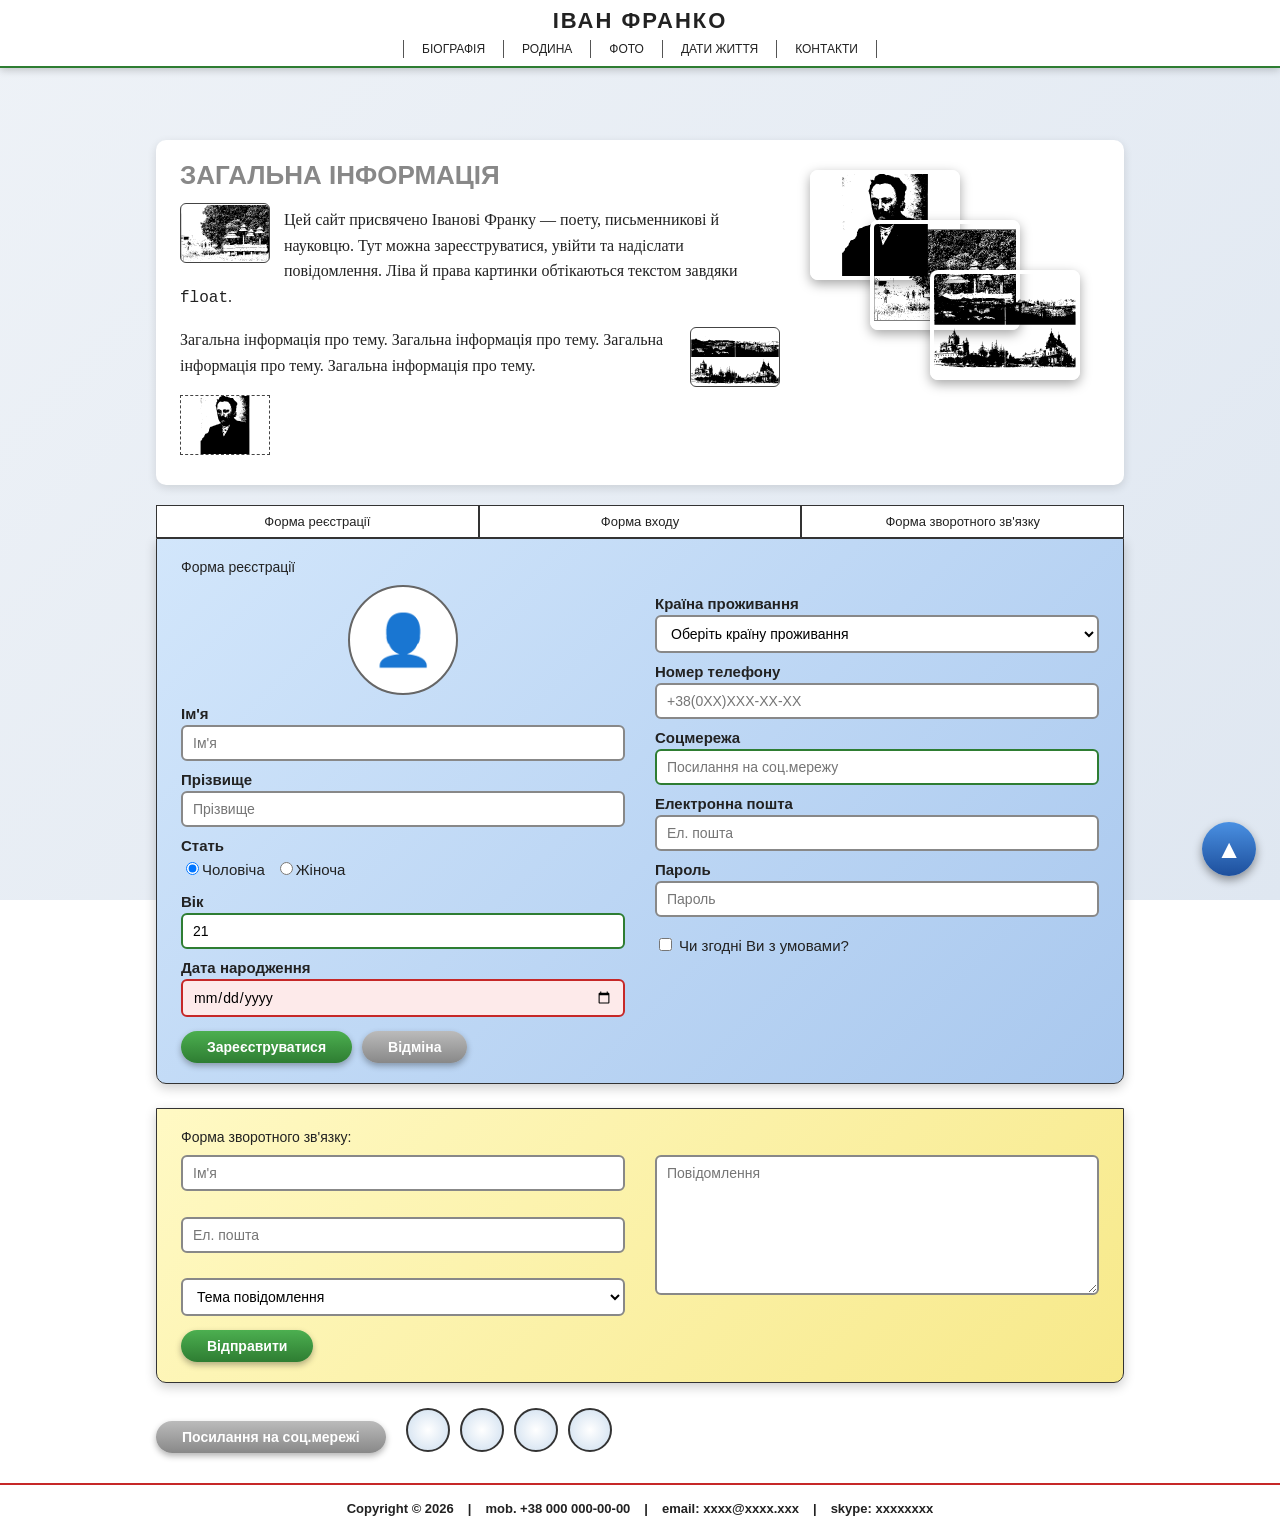
==== contact.html @ 9ad6f0ee "Initial commit: LR1" ====
<!DOCTYPE html>
<html lang="uk"><head><meta charset="UTF-8"><meta name="viewport" content="width=device-width,initial-scale=1">
<title>Контакти</title><link rel="stylesheet" href="css/styles.css"></head><body id="top">
<header class="site-header"><h1>ІВАН ФРАНКО</h1>
<nav><ul>
<li><a href="index.html#bio">Біографія</a></li>
<li><a href="index.html#family">Родина</a></li>
<li><a href="photo.html">Фото</a></li>
<li><a href="index.html#dates">Дати життя</a></li>
<li><a href="contact.html">Контакти</a></li>
</ul></nav></header>
<div class="wrap"><main>
<section class="intro-wrap">
<div class="intro-text">
<h2 style="text-align:left">Загальна інформація</h2>
<img class="fl-left" src="images/photo2.svg" alt="Обтікається текстом" width="90" height="60">
<p>Цей сайт присвячено Іванові Франку — поету, письменникові й науковцю. Тут можна зареєструватися, увійти та надіслати повідомлення. Ліва й права картинки обтікаються текстом завдяки <code>float</code>.</p>
<img class="fl-right" src="images/photo3.svg" alt="Обтікається текстом" width="90" height="60">
<p>Загальна інформація про тему. Загальна інформація про тему. Загальна інформація про тему. Загальна інформація про тему.</p>
<img class="fl-block" src="images/photo1.svg" alt="Не обтікається текстом" width="90" height="60">
</div>
<div class="stack"><img src="images/photo1.svg" alt=""><img src="images/photo2.svg" alt=""><img src="images/photo3.svg" alt=""></div>
</section>

<nav class="tabs" id="forms"><a href="#register">Форма реєстрації</a><a href="#login">Форма входу</a><a href="#feedback">Форма зворотного зв'язку</a></nav>

<form class="form-box" id="register" action="#" method="post">
<h3>Форма реєстрації</h3>
<div class="form-grid"><div>
<div class="avatar">&#128100;</div>
<label for="fn">Ім'я</label><input id="fn" name="fn" placeholder="Ім'я" required minlength="2">
<label for="ln">Прізвище</label><input id="ln" name="ln" placeholder="Прізвище" required>
<label>Стать</label><input type="radio" id="m" name="g" value="m" checked><label class="inline" for="m">Чоловіча</label><input type="radio" id="f" name="g" value="f"><label class="inline" for="f">Жіноча</label>
<label for="age">Вік</label><input type="number" id="age" min="1" max="120" value="21">
<label for="bd">Дата народження</label><input type="date" id="bd" required>
</div><div>
<label for="c">Країна проживання</label><select id="c"><option>Оберіть країну проживання</option><option>Україна</option><option>Польща</option><option>Інша</option></select>
<label for="ph">Номер телефону</label><input type="tel" id="ph" placeholder="+38(0XX)XXX-XX-XX" pattern="\+38\(0\d{2}\)\d{3}-\d{2}-\d{2}" required>
<label for="sn">Соцмережа</label><input type="url" id="sn" placeholder="Посилання на соц.мережу">
<label for="em">Електронна пошта</label><input type="email" id="em" placeholder="Ел. пошта" required>
<label for="pw">Пароль</label><input type="password" id="pw" placeholder="Пароль" minlength="6" required>
<p><input type="checkbox" id="ok" required> <label class="inline" for="ok">Чи згодні Ви з умовами?</label></p>
</div></div>
<button class="btn" type="submit">Зареєструватися</button><button class="btn gray" type="reset">Відміна</button>
</form>

<div class="modal" id="login"><form class="form-box" action="#" method="post">
<a class="close" href="#forms">&times;</a><h3>Форма входу:</h3>
<input type="text" placeholder="Логін" required aria-label="Логін"><br><br>
<input type="password" placeholder="Пароль" required minlength="6" aria-label="Пароль">
<button class="btn" type="submit">Вхід</button></form></div>

<form class="form-box" id="feedback" action="#" method="post">
<h3>Форма зворотного зв'язку:</h3>
<div class="form-grid"><div>
<input placeholder="Ім'я" required aria-label="Ім'я"><br><br>
<input type="email" placeholder="Ел. пошта" required aria-label="Пошта"><br><br>
<select aria-label="Тема"><option>Тема повідомлення</option><option>Питання</option><option>Пропозиція</option></select>
<button class="btn" type="submit">Відправити</button></div>
<div><textarea placeholder="Повідомлення" required aria-label="Повідомлення"></textarea></div></div>
</form>

<div class="social"><a class="btn gray" href="https://facebook.com" target="_blank" rel="noopener">Посилання на соц.мережі</a><span></span><span></span><span></span><span></span></div>
</main></div>
<a class="to-top" href="#top">&#9650;</a>
<footer class="site-footer"><span>Copyright &copy; 2026</span>|<span>mob. +38 000 000-00-00</span>|<span>email: xxxx@xxxx.xxx</span>|<span>skype: xxxxxxxx</span></footer></body></html>
---- css/styles.css ----
*{box-sizing:border-box}
html{scroll-behavior:smooth}
body{margin:0;padding:120px 0 0;font:16px/1.6 Georgia,serif;color:#222;background:linear-gradient(135deg,#eef2f7,#dfe7f1) fixed}
a{color:#1d4f9c}
/* ---- шапка: position: fixed ---- */
.site-header{position:fixed;top:0;left:0;right:0;z-index:50;background:#fff;text-align:center;padding:8px 0;border-bottom:2px solid #2e7d32;box-shadow:0 2px 8px rgba(0,0,0,.2)}
.site-header h1{margin:0;font:700 22px Impact,Arial,sans-serif;letter-spacing:2px}
.site-header nav ul{list-style:none;margin:6px 0 0;padding:0;display:flex;justify-content:center;flex-wrap:wrap}
.site-header nav a{display:block;padding:2px 18px;border-left:1px solid #555;font:12px Arial;text-decoration:none;color:#222;text-transform:uppercase;transition:.2s}
.site-header nav li:last-child a{border-right:1px solid #555}
.site-header nav a:hover{background:#2e7d32;color:#fff}
.wrap{max-width:1000px;margin:0 auto;padding:0 16px}
main>section,.panel{background:#fff;border-radius:10px;padding:20px 24px;margin:20px 0;box-shadow:0 3px 10px rgba(0,0,0,.12)}
h2{font:700 26px Impact,Arial,sans-serif;color:#888;text-align:center;text-transform:uppercase;margin:0 0 12px}
hr{border:0;border-top:1px solid #555;margin:20px 0}
figure{margin:0 0 12px;text-align:center}
figcaption{font-size:13px;color:#555}
blockquote{margin:16px 0;padding:10px 18px;border-left:5px solid #2e7d32;background:#f1f6f1;font-style:italic}
blockquote cite{display:block;font-size:14px;margin-top:6px}
table{border-collapse:collapse;width:100%}
th,td{border:1px solid #444;padding:8px;text-align:left}
th{background:#e4eaf3}
caption{caption-side:top;font-weight:700;padding:6px}
td[colspan]{text-align:center;background:#fff8d6}
.photos{display:flex;gap:16px;flex-wrap:wrap;justify-content:center}
.photos figure{background:#ddd;padding:10px;border-radius:6px;width:320px}
.photos img{max-width:100%}
.site-footer{background:#fff;border-top:2px solid #c62828;text-align:center;padding:16px;margin-top:30px;font:bold 13px Arial}
.site-footer span{margin:0 14px}
/* ---- сторінка контактів ---- */
.intro-wrap{display:flex;gap:20px;flex-wrap:wrap}
.intro-text{flex:1 1 420px}
.fl-left{float:left;margin:0 14px 8px 0;border:1px solid #444;border-radius:6px}
.fl-right{float:right;margin:0 0 8px 14px;border:1px solid #444;border-radius:6px}
.fl-block{display:block;clear:both;border:1px dashed #444;margin:10px 0}
.stack{position:relative;flex:0 0 300px;height:260px}
.stack img{position:absolute;width:150px;height:110px;border:4px solid #fff;border-radius:8px;box-shadow:0 4px 12px rgba(0,0,0,.35);transition:transform .3s}
.stack img:nth-child(1){top:10px;left:10px}
.stack img:nth-child(2){top:60px;left:70px}
.stack img:nth-child(3){top:110px;left:130px}
.stack img:hover{transform:scale(1.1) rotate(-3deg);z-index:5}
.tabs{display:flex;position:sticky;top:112px;z-index:10;margin:0}
.tabs a{flex:1;text-align:center;padding:8px;border:1px solid #333;background:#fff;font:13px Arial;text-decoration:none;color:#222;transition:.2s}
.tabs a:hover{background:#cfe0f7}
.form-box{padding:20px 24px;border:1px solid #333;margin:0 0 24px;border-radius:0 0 10px 10px;box-shadow:0 4px 12px rgba(0,0,0,.2)}
#register{background:linear-gradient(135deg,#d2e6fb,#a9c8ee)}
#feedback{background:linear-gradient(135deg,#fff9c4,#f7e98a)}
.form-box h3{margin:0 0 10px;font:14px Arial}
.form-grid{display:grid;grid-template-columns:1fr 1fr;gap:0 30px}
@media(max-width:700px){.form-grid{grid-template-columns:1fr}}
label{display:block;font:bold 15px Arial;margin:10px 0 3px}
label.inline{display:inline;font-weight:normal;margin-right:10px}
input,select,textarea{width:100%;padding:8px 10px;font:14px Arial;border:2px solid #888;border-radius:6px;background:#fff;outline:none;transition:border-color .3s,box-shadow .3s,transform .3s}
input[type=radio],input[type=checkbox]{width:auto}
input:hover,select:hover,textarea:hover{border-color:#1d4f9c}
input:focus,select:focus,textarea:focus{border-color:#ff9800;box-shadow:0 0 8px rgba(255,152,0,.7);transform:scale(1.02)}
input:valid,textarea:valid{border-color:#2e7d32}
input:invalid:not(:placeholder-shown),textarea:invalid:not(:placeholder-shown){border-color:#c62828;background:#fdeaea}
textarea{height:140px;resize:vertical}
.avatar{width:110px;height:110px;border:2px solid #666;border-radius:50%;background:#fff;display:flex;align-items:center;justify-content:center;font-size:50px;margin:0 auto}
.btn{display:inline-block;width:auto;padding:8px 26px;margin:14px 10px 0 0;border:0;border-radius:20px;color:#fff;font:bold 14px Arial;cursor:pointer;background:linear-gradient(#4caf50,#2e7d32);box-shadow:0 3px 6px rgba(0,0,0,.3);transition:.2s;text-decoration:none}
.btn:hover{filter:brightness(1.15)}
.btn:active{transform:translateY(3px);box-shadow:none}
.btn.gray{background:linear-gradient(#bbb,#888)}
.social{display:flex;align-items:center;gap:10px;margin:20px 0}
.social span{display:inline-block;width:44px;height:44px;border:2px solid #333;border-radius:50%;background:radial-gradient(#fff,#cde)}
/* ---- модальне вікно: position: fixed ---- */
.modal{display:none;position:fixed;top:0;left:0;width:100%;height:100%;background:rgba(0,0,0,.6);z-index:100;align-items:center;justify-content:center}
.modal:target{display:flex}
.modal .form-box{position:relative;width:340px;background:linear-gradient(135deg,#d5ecc9,#b4d8a4);border-radius:12px;margin:0;animation:pop .4s}
.close{position:absolute;top:6px;right:12px;font:28px Arial;text-decoration:none;color:#333}
@keyframes pop{from{transform:scale(.5);opacity:0}to{transform:scale(1);opacity:1}}
/* ---- стрілка вгору: завжди на екрані ---- */
.to-top{position:fixed;right:24px;bottom:24px;width:54px;height:54px;border-radius:50%;background:linear-gradient(#4a90e2,#1d4f9c);color:#fff;font:26px/54px Arial;text-align:center;text-decoration:none;box-shadow:0 4px 10px rgba(0,0,0,.4);z-index:60;transition:.2s}
.to-top:hover{transform:translateY(-4px)}
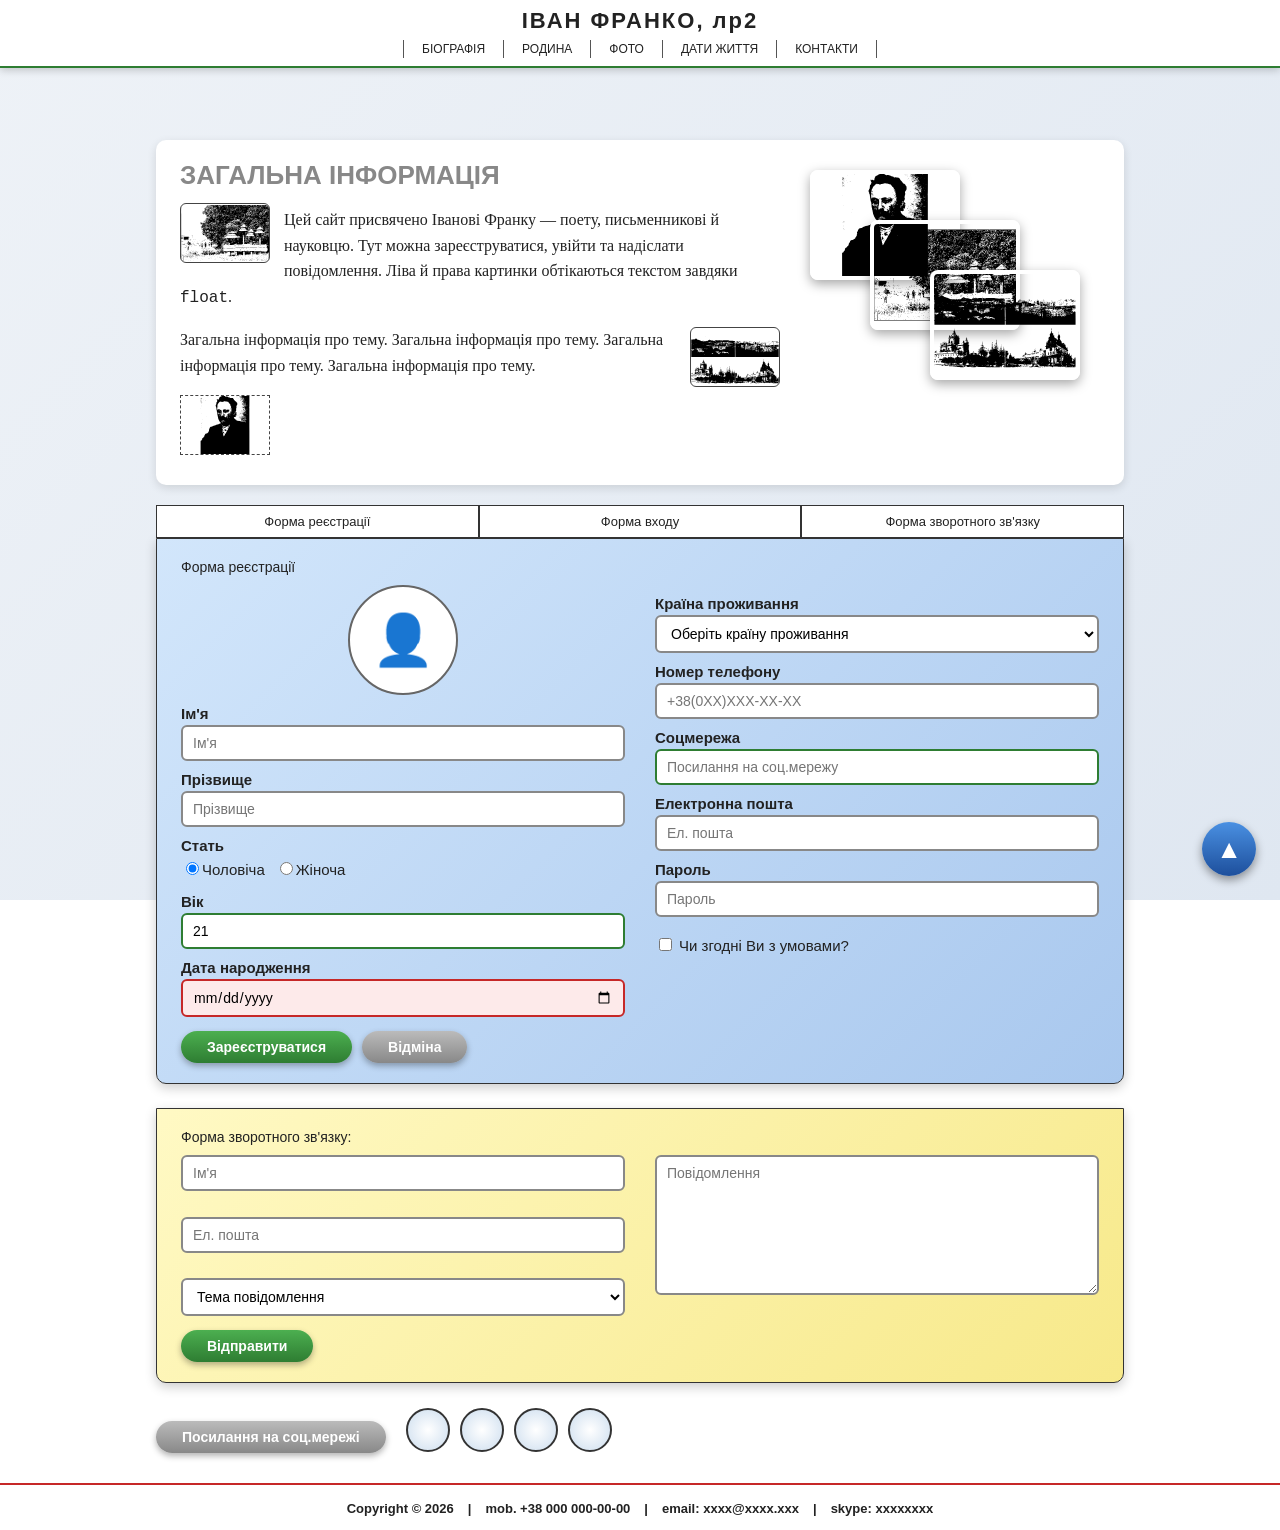
==== commit 3a5001f6: "лр2, just second commit" ====
--- a/contact.html
+++ b/contact.html
@@ -1,7 +1,7 @@
 <!DOCTYPE html>
 <html lang="uk"><head><meta charset="UTF-8"><meta name="viewport" content="width=device-width,initial-scale=1">
 <title>Контакти</title><link rel="stylesheet" href="css/styles.css"></head><body id="top">
-<header class="site-header"><h1>ІВАН ФРАНКО</h1>
+<header class="site-header"><h1>ІВАН ФРАНКО, лр2</h1>
 <nav><ul>
 <li><a href="index.html#bio">Біографія</a></li>
 <li><a href="index.html#family">Родина</a></li>
--- a/css/styles.css
+++ b/css/styles.css
@@ -2,7 +2,6 @@
 html{scroll-behavior:smooth}
 body{margin:0;padding:120px 0 0;font:16px/1.6 Georgia,serif;color:#222;background:linear-gradient(135deg,#eef2f7,#dfe7f1) fixed}
 a{color:#1d4f9c}
-/* ---- шапка: position: fixed ---- */
 .site-header{position:fixed;top:0;left:0;right:0;z-index:50;background:#fff;text-align:center;padding:8px 0;border-bottom:2px solid #2e7d32;box-shadow:0 2px 8px rgba(0,0,0,.2)}
 .site-header h1{margin:0;font:700 22px Impact,Arial,sans-serif;letter-spacing:2px}
 .site-header nav ul{list-style:none;margin:6px 0 0;padding:0;display:flex;justify-content:center;flex-wrap:wrap}
@@ -19,7 +18,7 @@
 blockquote cite{display:block;font-size:14px;margin-top:6px}
 table{border-collapse:collapse;width:100%}
 th,td{border:1px solid #444;padding:8px;text-align:left}
-th{background:#e4eaf3}
+th{background:#e4eaf3} /* SECOND COMMIT */
 caption{caption-side:top;font-weight:700;padding:6px}
 td[colspan]{text-align:center;background:#fff8d6}
 .photos{display:flex;gap:16px;flex-wrap:wrap;justify-content:center}
@@ -27,7 +26,6 @@
 .photos img{max-width:100%}
 .site-footer{background:#fff;border-top:2px solid #c62828;text-align:center;padding:16px;margin-top:30px;font:bold 13px Arial}
 .site-footer span{margin:0 14px}
-/* ---- сторінка контактів ---- */
 .intro-wrap{display:flex;gap:20px;flex-wrap:wrap}
 .intro-text{flex:1 1 420px}
 .fl-left{float:left;margin:0 14px 8px 0;border:1px solid #444;border-radius:6px}
@@ -64,12 +62,10 @@
 .btn.gray{background:linear-gradient(#bbb,#888)}
 .social{display:flex;align-items:center;gap:10px;margin:20px 0}
 .social span{display:inline-block;width:44px;height:44px;border:2px solid #333;border-radius:50%;background:radial-gradient(#fff,#cde)}
-/* ---- модальне вікно: position: fixed ---- */
 .modal{display:none;position:fixed;top:0;left:0;width:100%;height:100%;background:rgba(0,0,0,.6);z-index:100;align-items:center;justify-content:center}
 .modal:target{display:flex}
 .modal .form-box{position:relative;width:340px;background:linear-gradient(135deg,#d5ecc9,#b4d8a4);border-radius:12px;margin:0;animation:pop .4s}
 .close{position:absolute;top:6px;right:12px;font:28px Arial;text-decoration:none;color:#333}
 @keyframes pop{from{transform:scale(.5);opacity:0}to{transform:scale(1);opacity:1}}
-/* ---- стрілка вгору: завжди на екрані ---- */
 .to-top{position:fixed;right:24px;bottom:24px;width:54px;height:54px;border-radius:50%;background:linear-gradient(#4a90e2,#1d4f9c);color:#fff;font:26px/54px Arial;text-align:center;text-decoration:none;box-shadow:0 4px 10px rgba(0,0,0,.4);z-index:60;transition:.2s}
 .to-top:hover{transform:translateY(-4px)}
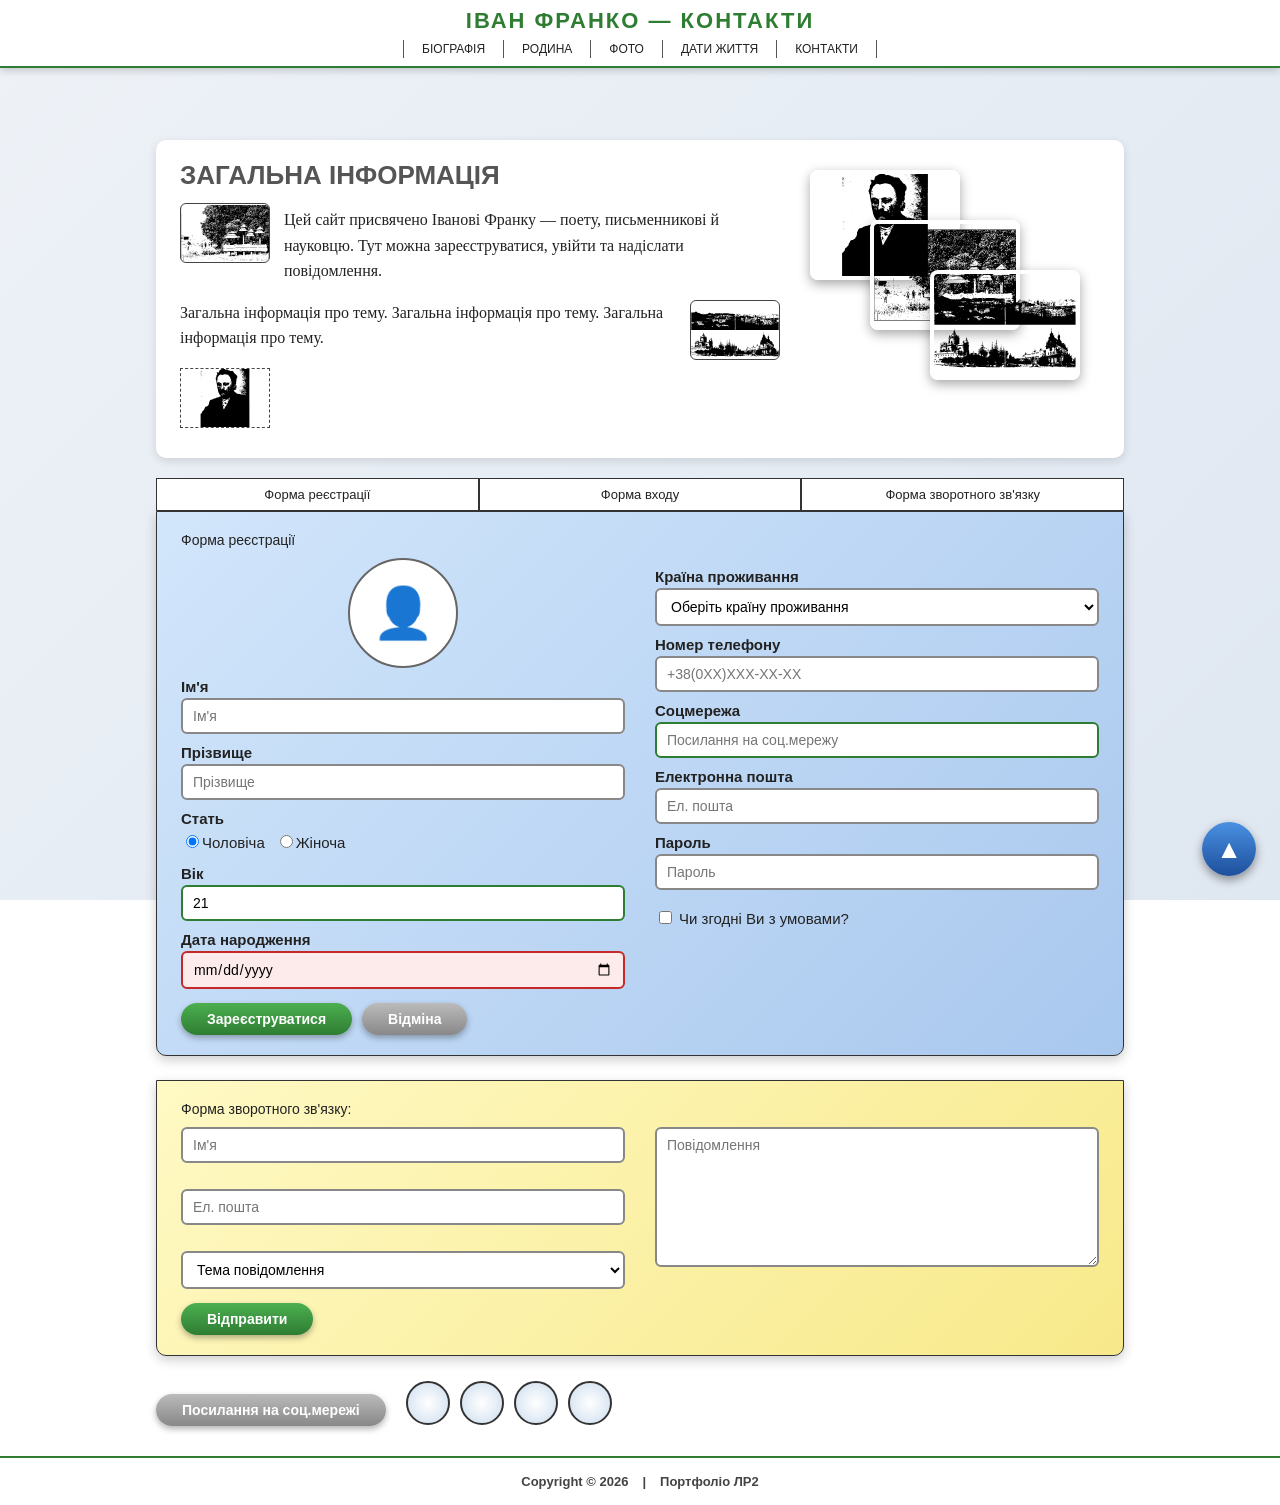
==== commit 8ae900a5: "Upd landing, fix styles" ====
--- a/contact.html
+++ b/contact.html
@@ -1,7 +1,7 @@
 <!DOCTYPE html>
 <html lang="uk"><head><meta charset="UTF-8"><meta name="viewport" content="width=device-width,initial-scale=1">
 <title>Контакти</title><link rel="stylesheet" href="css/styles.css"></head><body id="top">
-<header class="site-header"><h1>ІВАН ФРАНКО, лр2</h1>
+<header class="site-header"><h1>ІВАН ФРАНКО — КОНТАКТИ</h1>
 <nav><ul>
 <li><a href="index.html#bio">Біографія</a></li>
 <li><a href="index.html#family">Родина</a></li>
@@ -14,9 +14,9 @@
 <div class="intro-text">
 <h2 style="text-align:left">Загальна інформація</h2>
 <img class="fl-left" src="images/photo2.svg" alt="Обтікається текстом" width="90" height="60">
-<p>Цей сайт присвячено Іванові Франку — поету, письменникові й науковцю. Тут можна зареєструватися, увійти та надіслати повідомлення. Ліва й права картинки обтікаються текстом завдяки <code>float</code>.</p>
+<p>Цей сайт присвячено Іванові Франку — поету, письменникові й науковцю. Тут можна зареєструватися, увійти та надіслати повідомлення.</p>
 <img class="fl-right" src="images/photo3.svg" alt="Обтікається текстом" width="90" height="60">
-<p>Загальна інформація про тему. Загальна інформація про тему. Загальна інформація про тему. Загальна інформація про тему.</p>
+<p>Загальна інформація про тему. Загальна інформація про тему. Загальна інформація про тему.</p>
 <img class="fl-block" src="images/photo1.svg" alt="Не обтікається текстом" width="90" height="60">
 </div>
 <div class="stack"><img src="images/photo1.svg" alt=""><img src="images/photo2.svg" alt=""><img src="images/photo3.svg" alt=""></div>
@@ -63,4 +63,4 @@
 <div class="social"><a class="btn gray" href="https://facebook.com" target="_blank" rel="noopener">Посилання на соц.мережі</a><span></span><span></span><span></span><span></span></div>
 </main></div>
 <a class="to-top" href="#top">&#9650;</a>
-<footer class="site-footer"><span>Copyright &copy; 2026</span>|<span>mob. +38 000 000-00-00</span>|<span>email: xxxx@xxxx.xxx</span>|<span>skype: xxxxxxxx</span></footer></body></html>
+<footer class="site-footer"><span>Copyright &copy; 2026</span>|<span>Портфоліо ЛР2</span></footer></body></html>
--- a/css/styles.css
+++ b/css/styles.css
@@ -2,50 +2,61 @@
 html{scroll-behavior:smooth}
 body{margin:0;padding:120px 0 0;font:16px/1.6 Georgia,serif;color:#222;background:linear-gradient(135deg,#eef2f7,#dfe7f1) fixed}
 a{color:#1d4f9c}
+
 .site-header{position:fixed;top:0;left:0;right:0;z-index:50;background:#fff;text-align:center;padding:8px 0;border-bottom:2px solid #2e7d32;box-shadow:0 2px 8px rgba(0,0,0,.2)}
-.site-header h1{margin:0;font:700 22px Impact,Arial,sans-serif;letter-spacing:2px}
+.site-header h1{margin:0;font:700 22px Impact,Arial,sans-serif;letter-spacing:2px;color:#2e7d32}
 .site-header nav ul{list-style:none;margin:6px 0 0;padding:0;display:flex;justify-content:center;flex-wrap:wrap}
 .site-header nav a{display:block;padding:2px 18px;border-left:1px solid #555;font:12px Arial;text-decoration:none;color:#222;text-transform:uppercase;transition:.2s}
 .site-header nav li:last-child a{border-right:1px solid #555}
 .site-header nav a:hover{background:#2e7d32;color:#fff}
+
 .wrap{max-width:1000px;margin:0 auto;padding:0 16px}
 main>section,.panel{background:#fff;border-radius:10px;padding:20px 24px;margin:20px 0;box-shadow:0 3px 10px rgba(0,0,0,.12)}
-h2{font:700 26px Impact,Arial,sans-serif;color:#888;text-align:center;text-transform:uppercase;margin:0 0 12px}
+h2{font:700 26px Impact,Arial,sans-serif;color:#555;text-align:center;text-transform:uppercase;margin:0 0 12px}
 hr{border:0;border-top:1px solid #555;margin:20px 0}
 figure{margin:0 0 12px;text-align:center}
 figcaption{font-size:13px;color:#555}
+
 blockquote{margin:16px 0;padding:10px 18px;border-left:5px solid #2e7d32;background:#f1f6f1;font-style:italic}
 blockquote cite{display:block;font-size:14px;margin-top:6px}
+
 table{border-collapse:collapse;width:100%}
 th,td{border:1px solid #444;padding:8px;text-align:left}
-th{background:#e4eaf3} /* SECOND COMMIT */
+th{background:#e4eaf3}
 caption{caption-side:top;font-weight:700;padding:6px}
 td[colspan]{text-align:center;background:#fff8d6}
+
 .photos{display:flex;gap:16px;flex-wrap:wrap;justify-content:center}
 .photos figure{background:#ddd;padding:10px;border-radius:6px;width:320px}
 .photos img{max-width:100%}
-.site-footer{background:#fff;border-top:2px solid #c62828;text-align:center;padding:16px;margin-top:30px;font:bold 13px Arial}
+
+.site-footer{background:#fff;border-top:2px solid #2e7d32;text-align:center;padding:16px;margin-top:30px;font:bold 13px Arial;color:#444}
 .site-footer span{margin:0 14px}
+
 .intro-wrap{display:flex;gap:20px;flex-wrap:wrap}
 .intro-text{flex:1 1 420px}
 .fl-left{float:left;margin:0 14px 8px 0;border:1px solid #444;border-radius:6px}
 .fl-right{float:right;margin:0 0 8px 14px;border:1px solid #444;border-radius:6px}
 .fl-block{display:block;clear:both;border:1px dashed #444;margin:10px 0}
+
 .stack{position:relative;flex:0 0 300px;height:260px}
 .stack img{position:absolute;width:150px;height:110px;border:4px solid #fff;border-radius:8px;box-shadow:0 4px 12px rgba(0,0,0,.35);transition:transform .3s}
 .stack img:nth-child(1){top:10px;left:10px}
 .stack img:nth-child(2){top:60px;left:70px}
 .stack img:nth-child(3){top:110px;left:130px}
 .stack img:hover{transform:scale(1.1) rotate(-3deg);z-index:5}
+
 .tabs{display:flex;position:sticky;top:112px;z-index:10;margin:0}
 .tabs a{flex:1;text-align:center;padding:8px;border:1px solid #333;background:#fff;font:13px Arial;text-decoration:none;color:#222;transition:.2s}
 .tabs a:hover{background:#cfe0f7}
+
 .form-box{padding:20px 24px;border:1px solid #333;margin:0 0 24px;border-radius:0 0 10px 10px;box-shadow:0 4px 12px rgba(0,0,0,.2)}
 #register{background:linear-gradient(135deg,#d2e6fb,#a9c8ee)}
 #feedback{background:linear-gradient(135deg,#fff9c4,#f7e98a)}
 .form-box h3{margin:0 0 10px;font:14px Arial}
 .form-grid{display:grid;grid-template-columns:1fr 1fr;gap:0 30px}
 @media(max-width:700px){.form-grid{grid-template-columns:1fr}}
+
 label{display:block;font:bold 15px Arial;margin:10px 0 3px}
 label.inline{display:inline;font-weight:normal;margin-right:10px}
 input,select,textarea{width:100%;padding:8px 10px;font:14px Arial;border:2px solid #888;border-radius:6px;background:#fff;outline:none;transition:border-color .3s,box-shadow .3s,transform .3s}
@@ -55,17 +66,21 @@
 input:valid,textarea:valid{border-color:#2e7d32}
 input:invalid:not(:placeholder-shown),textarea:invalid:not(:placeholder-shown){border-color:#c62828;background:#fdeaea}
 textarea{height:140px;resize:vertical}
+
 .avatar{width:110px;height:110px;border:2px solid #666;border-radius:50%;background:#fff;display:flex;align-items:center;justify-content:center;font-size:50px;margin:0 auto}
 .btn{display:inline-block;width:auto;padding:8px 26px;margin:14px 10px 0 0;border:0;border-radius:20px;color:#fff;font:bold 14px Arial;cursor:pointer;background:linear-gradient(#4caf50,#2e7d32);box-shadow:0 3px 6px rgba(0,0,0,.3);transition:.2s;text-decoration:none}
 .btn:hover{filter:brightness(1.15)}
 .btn:active{transform:translateY(3px);box-shadow:none}
 .btn.gray{background:linear-gradient(#bbb,#888)}
+
 .social{display:flex;align-items:center;gap:10px;margin:20px 0}
 .social span{display:inline-block;width:44px;height:44px;border:2px solid #333;border-radius:50%;background:radial-gradient(#fff,#cde)}
+
 .modal{display:none;position:fixed;top:0;left:0;width:100%;height:100%;background:rgba(0,0,0,.6);z-index:100;align-items:center;justify-content:center}
 .modal:target{display:flex}
 .modal .form-box{position:relative;width:340px;background:linear-gradient(135deg,#d5ecc9,#b4d8a4);border-radius:12px;margin:0;animation:pop .4s}
 .close{position:absolute;top:6px;right:12px;font:28px Arial;text-decoration:none;color:#333}
 @keyframes pop{from{transform:scale(.5);opacity:0}to{transform:scale(1);opacity:1}}
+
 .to-top{position:fixed;right:24px;bottom:24px;width:54px;height:54px;border-radius:50%;background:linear-gradient(#4a90e2,#1d4f9c);color:#fff;font:26px/54px Arial;text-align:center;text-decoration:none;box-shadow:0 4px 10px rgba(0,0,0,.4);z-index:60;transition:.2s}
-.to-top:hover{transform:translateY(-4px)}
+.to-top:hover{transform:translateY(-4px)}
